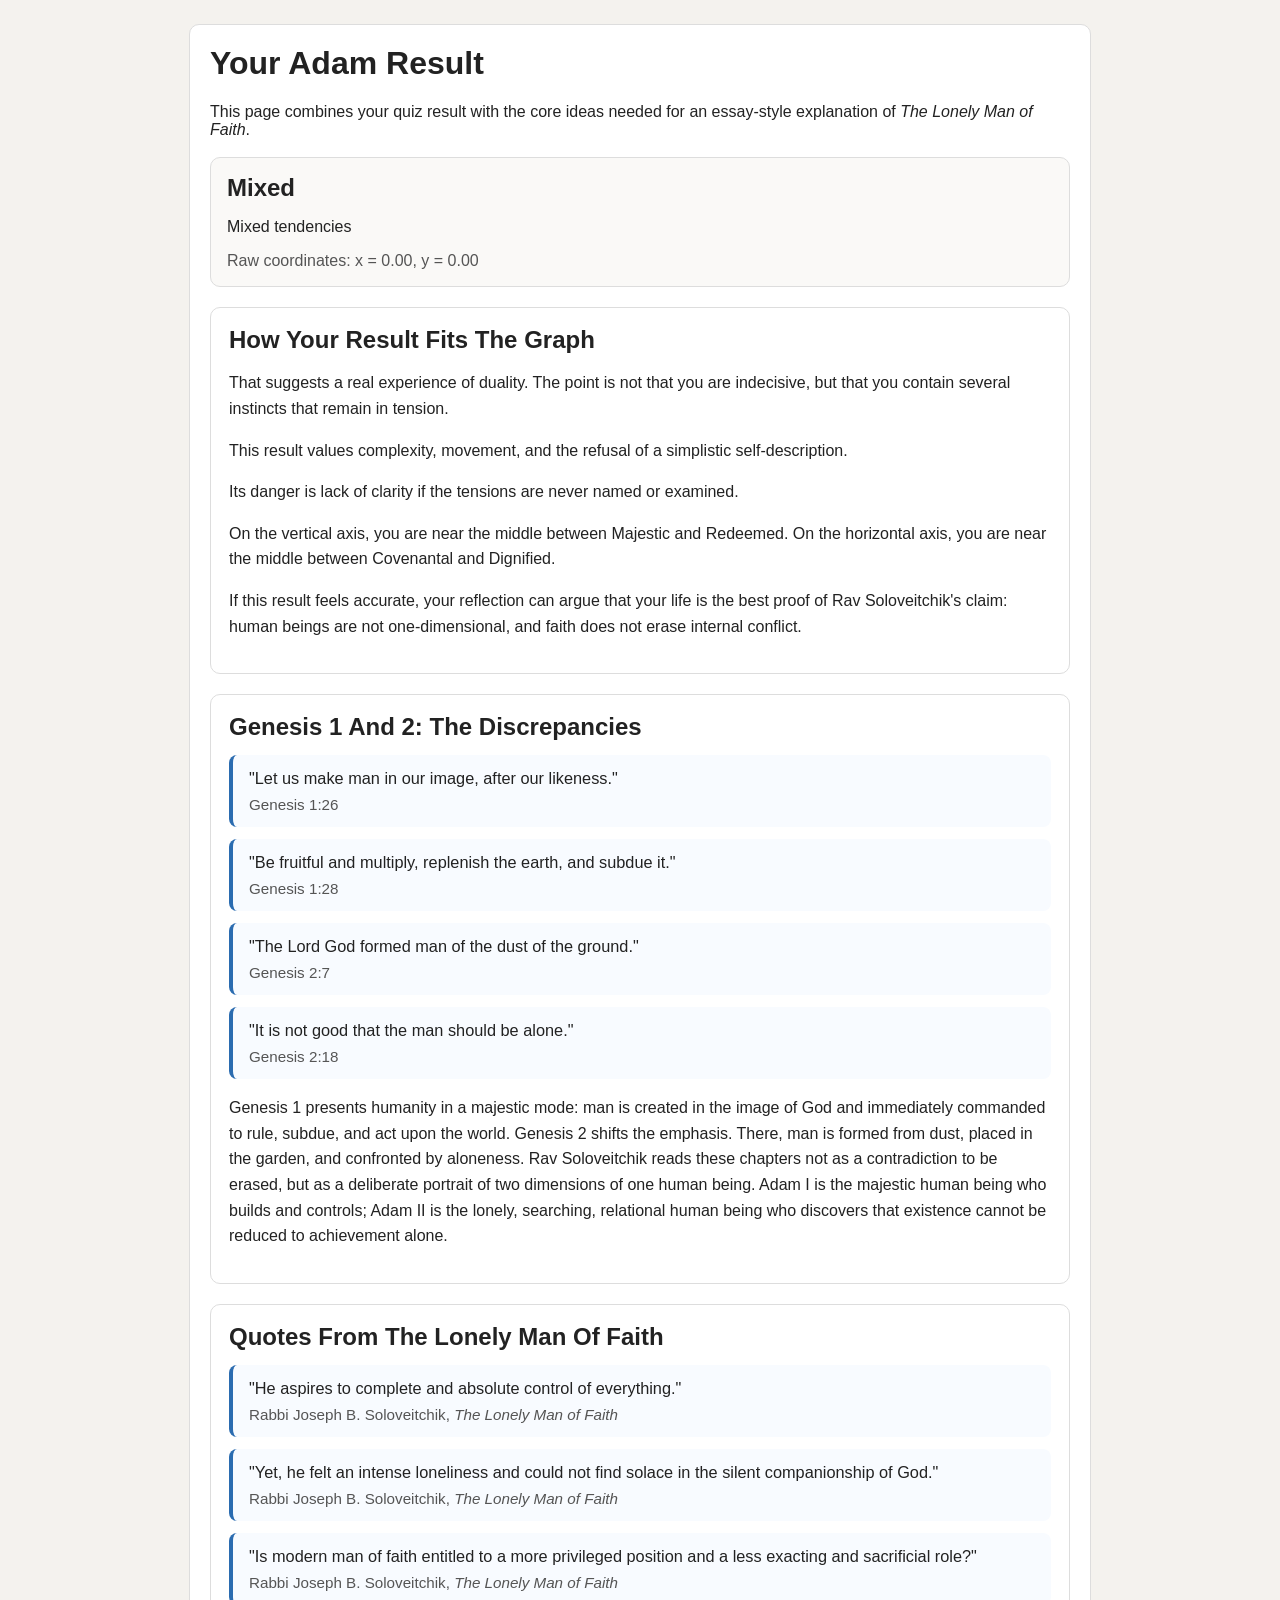
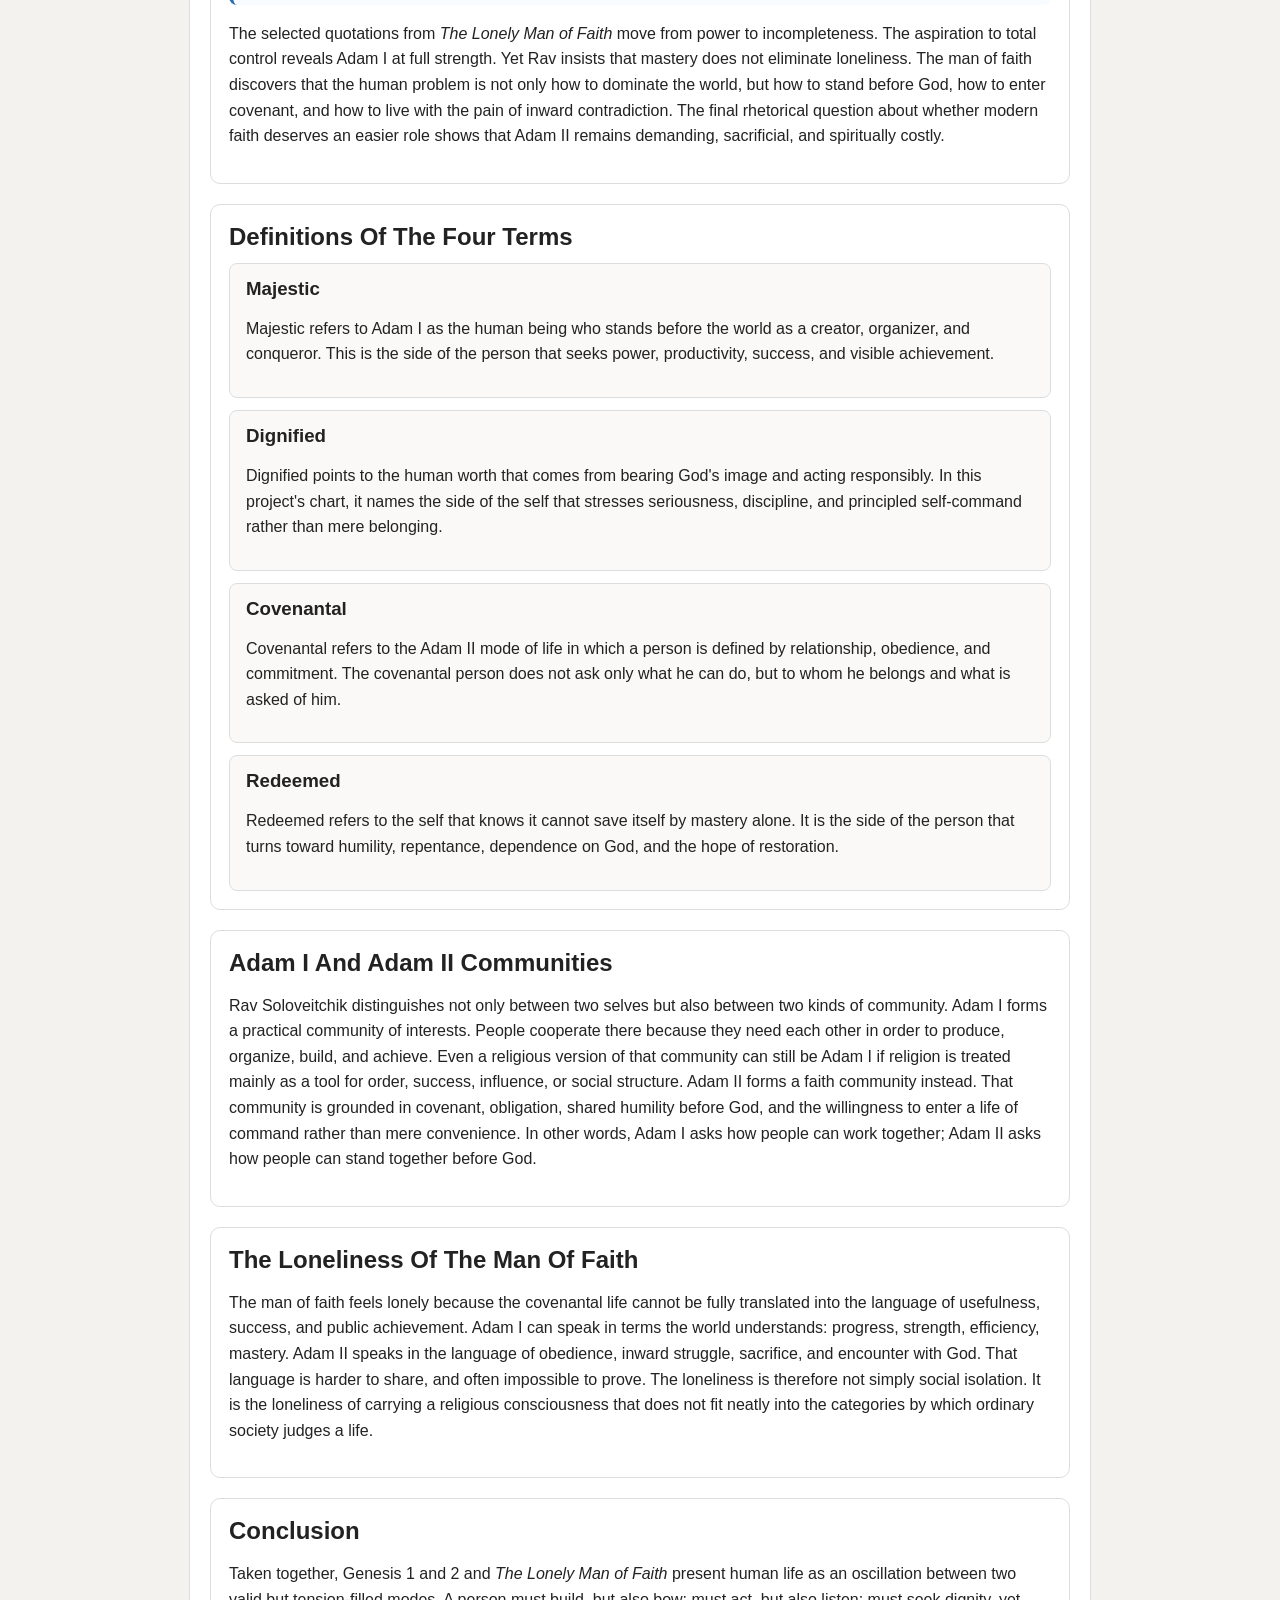
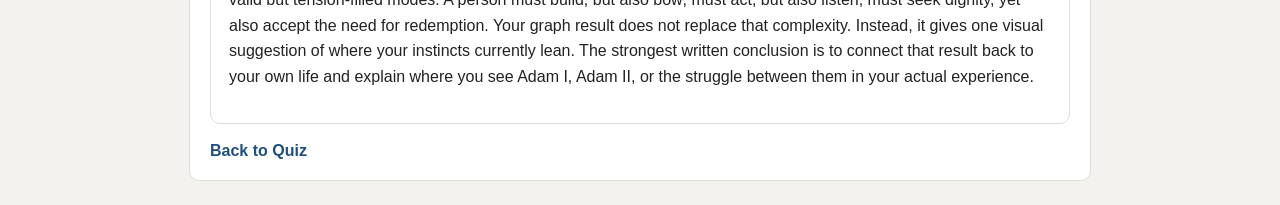
==== results.html @ e708c356 "Cheese-Itz" ====
<!DOCTYPE html>
<html lang="en">
<head>
  <meta charset="UTF-8" />
  <meta name="viewport" content="width=device-width, initial-scale=1.0" />
  <title>Adam Result</title>
  <link rel="stylesheet" href="style.css">
</head>
<body>
  <div class="Area ResultPage">
    <h1>Your Adam Result</h1>
    <p class="ResultIntro">This page combines your quiz result with the core ideas needed for an essay-style explanation of <em>The Lonely Man of Faith</em>.</p>

    <section class="ResultSummary">
      <h2 id="ResultName" class="ResultName">Result</h2>
      <p id="ResultLead"></p>
      <p id="ResultMeta" class="ResultMeta"></p>
    </section>

    <section class="EssaySection">
      <h2>How Your Result Fits The Graph</h2>
      <p id="ResultMeaning"></p>
      <p id="ResultValues"></p>
      <p id="ResultRisk"></p>
      <p id="ResultAxes"></p>
      <p id="ResultReflection"></p>
    </section>

    <section class="EssaySection">
      <h2>Genesis 1 And 2: The Discrepancies</h2>
      <div class="QuoteStack">
        <div class="QuoteCard">
          <blockquote>"Let us make man in our image, after our likeness."</blockquote>
          <div class="QuoteCitation">Genesis 1:26</div>
        </div>
        <div class="QuoteCard">
          <blockquote>"Be fruitful and multiply, replenish the earth, and subdue it."</blockquote>
          <div class="QuoteCitation">Genesis 1:28</div>
        </div>
        <div class="QuoteCard">
          <blockquote>"The Lord God formed man of the dust of the ground."</blockquote>
          <div class="QuoteCitation">Genesis 2:7</div>
        </div>
        <div class="QuoteCard">
          <blockquote>"It is not good that the man should be alone."</blockquote>
          <div class="QuoteCitation">Genesis 2:18</div>
        </div>
      </div>
      <p>Genesis 1 presents humanity in a majestic mode: man is created in the image of God and immediately commanded to rule, subdue, and act upon the world. Genesis 2 shifts the emphasis. There, man is formed from dust, placed in the garden, and confronted by aloneness. Rav Soloveitchik reads these chapters not as a contradiction to be erased, but as a deliberate portrait of two dimensions of one human being. Adam I is the majestic human being who builds and controls; Adam II is the lonely, searching, relational human being who discovers that existence cannot be reduced to achievement alone.</p>
    </section>

    <section class="EssaySection">
      <h2>Quotes From The Lonely Man Of Faith</h2>
      <div class="QuoteStack">
        <div class="QuoteCard">
          <blockquote>"He aspires to complete and absolute control of everything."</blockquote>
          <div class="QuoteCitation">Rabbi Joseph B. Soloveitchik, <em>The Lonely Man of Faith</em></div>
        </div>
        <div class="QuoteCard">
          <blockquote>"Yet, he felt an intense loneliness and could not find solace in the silent companionship of God."</blockquote>
          <div class="QuoteCitation">Rabbi Joseph B. Soloveitchik, <em>The Lonely Man of Faith</em></div>
        </div>
        <div class="QuoteCard">
          <blockquote>"Is modern man of faith entitled to a more privileged position and a less exacting and sacrificial role?"</blockquote>
          <div class="QuoteCitation">Rabbi Joseph B. Soloveitchik, <em>The Lonely Man of Faith</em></div>
        </div>
      </div>
      <p>The selected quotations from <em>The Lonely Man of Faith</em> move from power to incompleteness. The aspiration to total control reveals Adam I at full strength. Yet Rav insists that mastery does not eliminate loneliness. The man of faith discovers that the human problem is not only how to dominate the world, but how to stand before God, how to enter covenant, and how to live with the pain of inward contradiction. The final rhetorical question about whether modern faith deserves an easier role shows that Adam II remains demanding, sacrificial, and spiritually costly.</p>
    </section>

    <section class="EssaySection">
      <h2>Definitions Of The Four Terms</h2>
      <div class="DefinitionGrid">
        <div class="DefinitionCard">
          <h3>Majestic</h3>
          <p>Majestic refers to Adam I as the human being who stands before the world as a creator, organizer, and conqueror. This is the side of the person that seeks power, productivity, success, and visible achievement.</p>
        </div>
        <div class="DefinitionCard">
          <h3>Dignified</h3>
          <p>Dignified points to the human worth that comes from bearing God's image and acting responsibly. In this project's chart, it names the side of the self that stresses seriousness, discipline, and principled self-command rather than mere belonging.</p>
        </div>
        <div class="DefinitionCard">
          <h3>Covenantal</h3>
          <p>Covenantal refers to the Adam II mode of life in which a person is defined by relationship, obedience, and commitment. The covenantal person does not ask only what he can do, but to whom he belongs and what is asked of him.</p>
        </div>
        <div class="DefinitionCard">
          <h3>Redeemed</h3>
          <p>Redeemed refers to the self that knows it cannot save itself by mastery alone. It is the side of the person that turns toward humility, repentance, dependence on God, and the hope of restoration.</p>
        </div>
      </div>
    </section>

    <section class="EssaySection">
      <h2>Adam I And Adam II Communities</h2>
      <p>Rav Soloveitchik distinguishes not only between two selves but also between two kinds of community. Adam I forms a practical community of interests. People cooperate there because they need each other in order to produce, organize, build, and achieve. Even a religious version of that community can still be Adam I if religion is treated mainly as a tool for order, success, influence, or social structure. Adam II forms a faith community instead. That community is grounded in covenant, obligation, shared humility before God, and the willingness to enter a life of command rather than mere convenience. In other words, Adam I asks how people can work together; Adam II asks how people can stand together before God.</p>
    </section>

    <section class="EssaySection">
      <h2>The Loneliness Of The Man Of Faith</h2>
      <p>The man of faith feels lonely because the covenantal life cannot be fully translated into the language of usefulness, success, and public achievement. Adam I can speak in terms the world understands: progress, strength, efficiency, mastery. Adam II speaks in the language of obedience, inward struggle, sacrifice, and encounter with God. That language is harder to share, and often impossible to prove. The loneliness is therefore not simply social isolation. It is the loneliness of carrying a religious consciousness that does not fit neatly into the categories by which ordinary society judges a life.</p>
    </section>

    <section class="EssaySection">
      <h2>Conclusion</h2>
      <p>Taken together, Genesis 1 and 2 and <em>The Lonely Man of Faith</em> present human life as an oscillation between two valid but tension-filled modes. A person must build, but also bow; must act, but also listen; must seek dignity, yet also accept the need for redemption. Your graph result does not replace that complexity. Instead, it gives one visual suggestion of where your instincts currently lean. The strongest written conclusion is to connect that result back to your own life and explain where you see Adam I, Adam II, or the struggle between them in your actual experience.</p>
    </section>

    <a class="BackLink" href="index.html">Back to Quiz</a>
  </div>
  <script src="results.js" defer></script>
</body>
</html>
---- style.css ----
body {
  font-family: "Trebuchet MS", Arial, sans-serif;
  background: #f4f2ee;
  color: #222;
  margin: 0;
  padding: 24px;
}

.Area {
  max-width: 720px;
  margin: 0 auto;
  background: #ffffff;
  border: 1px solid #ddd;
  border-radius: 10px;
  padding: 20px;
}

h1 {
  margin-top: 0;
}

.ProgressArea {
  margin: 12px 0 18px;
}

.ProgressText {
  font-size: 0.9rem;
  color: #444;
  margin-bottom: 6px;
}

.ProgressBar {
  height: 10px;
  background: #e6e3df;
  border-radius: 999px;
  overflow: hidden;
}

#ProgressFill {
  height: 100%;
  width: 0%;
  background: #2b6cb0;
  transition: width 200ms ease;
}

.question {
  margin: 18px 0 8px;
  font-weight: 700;
}

label {
  display: block;
  margin: 6px 0;
  cursor: pointer;
}

.answer {
  padding: 10px 12px;
  border: 1px solid #d7d7d7;
  border-radius: 8px;
  background: #fff;
}

.answer.selected {
  border-color: #2b6cb0;
  background: #eef5ff;
}

.answer input {
  margin-right: 8px;
}

button {
  margin-top: 16px;
  padding: 8px 14px;
  border: 0;
  border-radius: 6px;
  background: #2b6cb0;
  color: #fff;
  font-weight: 600;
  cursor: pointer;
}

#result {
  margin-top: 18px;
  padding: 12px;
  border: 1px dashed #bbb;
  background: #faf9f7;
}

#Compass {
  position: relative;
  width: 320px;
  height: 320px;
  margin: 18px auto 0;
  border: 1px solid #dcdcdc;
  background: #fff;
  border-radius: 6px;
  box-shadow: 0 1px 0 rgba(0,0,0,0.03);
}

#Compass .axis {
  position: absolute;
  background: #d0d0d0;
}

#Compass .Vertical-Axis {
  position: absolute;
  width: 2px;
  height: 100%;
  left: 50%;
  top: 0;
  transform: translateX(-50%);
  background: #d0d0d0;
}

#Compass .Horizontal-Axis {
  position: absolute;
  height: 2px;
  width: 100%;
  top: 50%;
  left: 0;
  transform: translateY(-50%);
  background: #d0d0d0;
}

#Compass .Axis-End {
  position: absolute;
  font-size: 0.95rem;
  color: #444;
  padding: 4px 8px;
  pointer-events: none;
  font-weight: 700;
  white-space: nowrap;
  text-align: center;
}

#Compass .Axis-End.Majestic { top: -50px; left: 50%; transform: translateX(-50%); }
#Compass .Axis-End.Covenantal { right: -50px; top: 50%; transform: translateY(-50%); }
#Compass .Axis-End.Redeemed { bottom: -50px; left: 50%; transform: translateX(-50%); }
#Compass .Axis-End.Dignified { left: -50px; top: 50%; transform: translateY(-50%); }

#Placement {
  position: absolute;
  width: 16px;
  height: 16px;
  border-radius: 50%;
  background: #2b6cb0;
  box-shadow: 0 2px 6px rgba(43,108,176,0.35);
  transform: translate(-50%, -50%);
  transition: left 200ms ease, top 200ms ease;
}

#Compass .center-note {
  position: absolute;
  left: 50%;
  top: 50%;
  transform: translate(-50%, -50%);
  color: #999;
  font-size: 0.85rem;
}

.ResultDetailsButton {
  display: inline-flex;
  align-items: center;
  justify-content: center;
  margin: 18px auto 0;
  padding: 10px 16px;
  border-radius: 8px;
  background: #1f4f82;
  color: #fff;
  text-decoration: none;
  font-weight: 600;
}

.ResultPage {
  max-width: 860px;
}

.ResultIntro {
  margin-bottom: 18px;
}

.ResultSummary {
  margin-top: 18px;
  padding: 16px;
  border: 1px solid #ddd;
  border-radius: 10px;
  background: #faf9f7;
}

.ResultName {
  margin: 0 0 8px;
  font-size: 1.5rem;
}

.ResultMeta {
  margin: 6px 0 0;
  color: #555;
}

.ResultGrid {
  display: grid;
  gap: 16px;
  margin-top: 18px;
}

.ResultCard {
  padding: 16px;
  border: 1px solid #ddd;
  border-radius: 10px;
  background: #fff;
}

.ResultCard h2 {
  margin-top: 0;
}

.BackLink {
  display: inline-block;
  margin-top: 18px;
  color: #1f4f82;
  font-weight: 600;
  text-decoration: none;
}

.EssaySection {
  margin-top: 20px;
  padding: 18px;
  border: 1px solid #ddd;
  border-radius: 10px;
  background: #fff;
}

.EssaySection h2 {
  margin-top: 0;
  margin-bottom: 12px;
}

.EssaySection p {
  line-height: 1.6;
}

.QuoteStack {
  display: grid;
  gap: 12px;
  margin: 14px 0 16px;
}

.QuoteCard {
  padding: 14px 16px;
  border-left: 4px solid #2b6cb0;
  background: #f8fbff;
  border-radius: 8px;
}

.QuoteCard blockquote {
  margin: 0 0 8px;
  font-size: 1.02rem;
}

.QuoteCitation {
  color: #555;
  font-size: 0.95rem;
}

.DefinitionGrid {
  display: grid;
  gap: 12px;
}

.DefinitionCard {
  padding: 14px 16px;
  border: 1px solid #ddd;
  border-radius: 8px;
  background: #faf9f7;
}

.DefinitionCard h3 {
  margin: 0 0 8px;
}
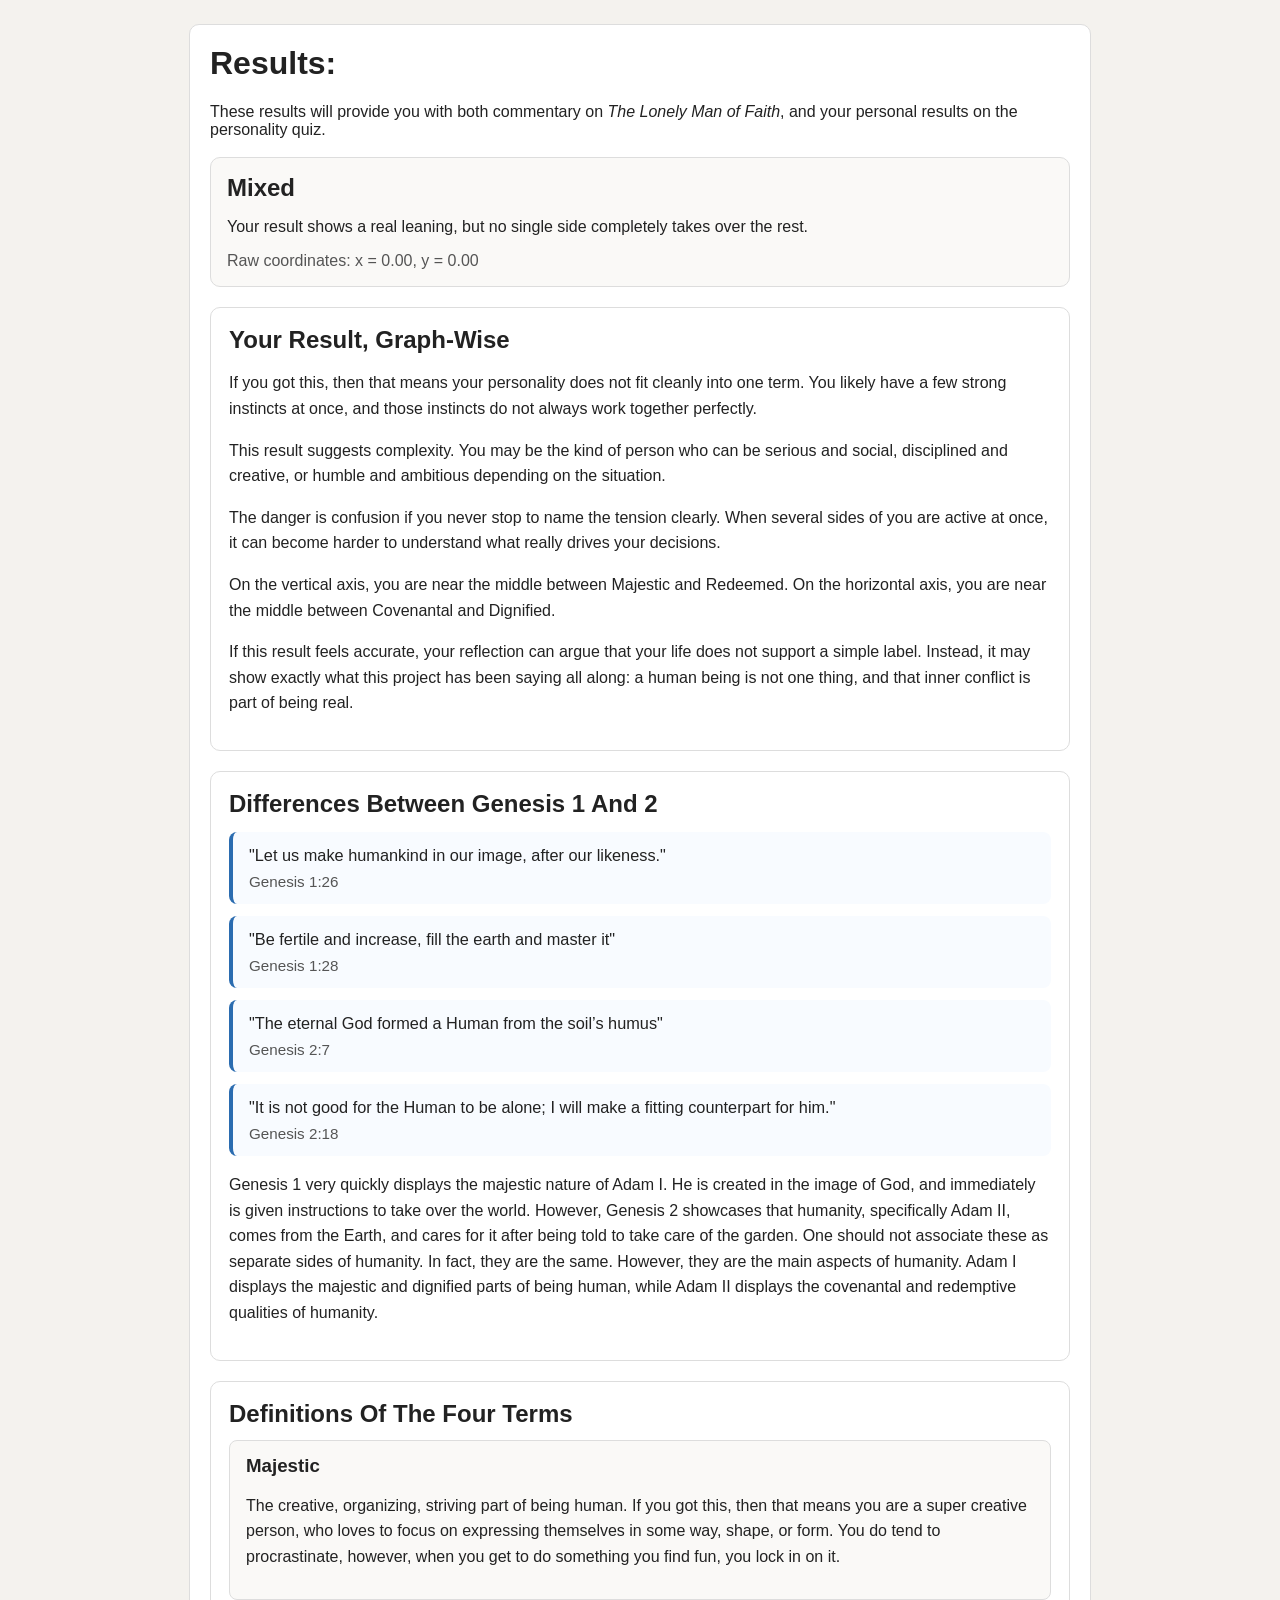
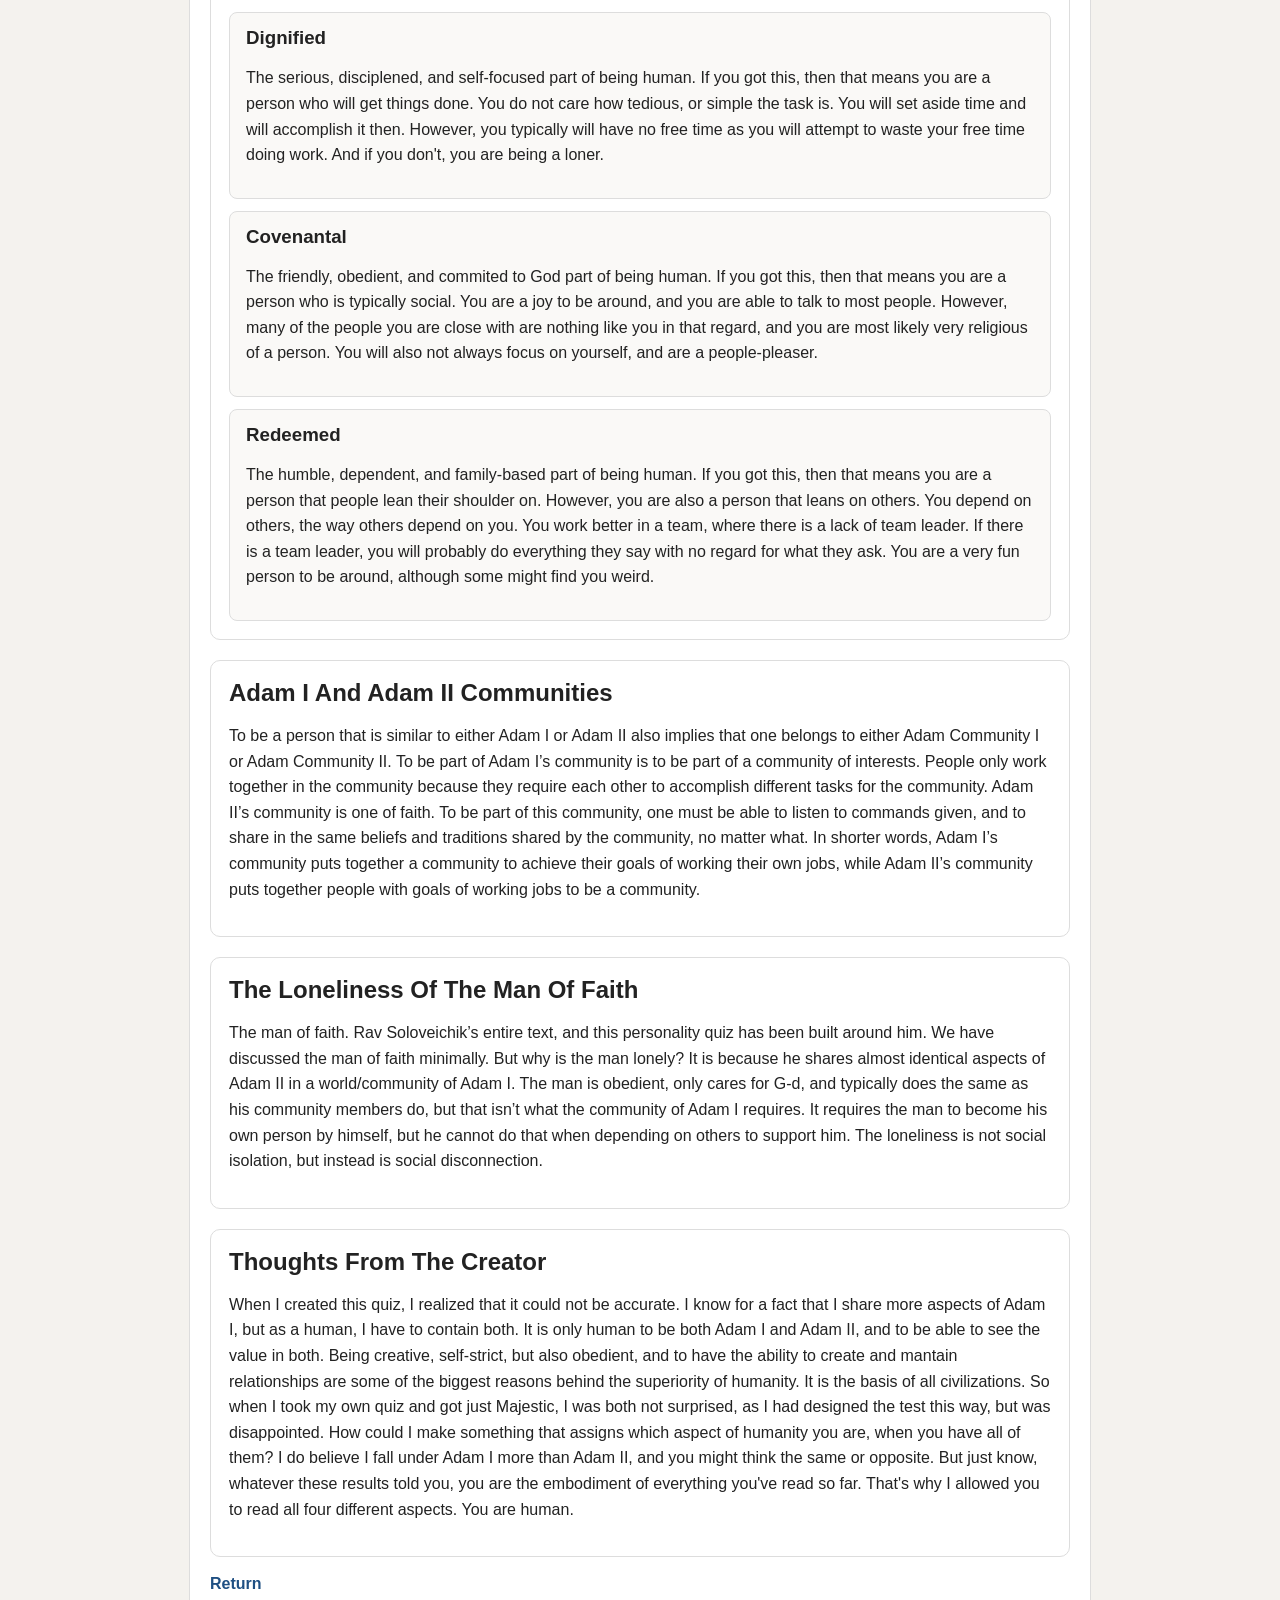
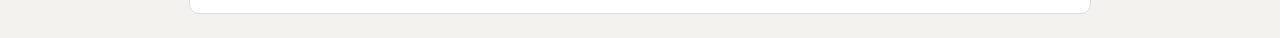
==== commit d5454b8f: "Final" ====
--- a/results.html
+++ b/results.html
@@ -8,17 +8,17 @@
 </head>
 <body>
   <div class="Area ResultPage">
-    <h1>Your Adam Result</h1>
-    <p class="ResultIntro">This page combines your quiz result with the core ideas needed for an essay-style explanation of <em>The Lonely Man of Faith</em>.</p>
+    <h1>Results:</h1>
+    <p class="ResultIntro">These results will provide you with both commentary on <em>The Lonely Man of Faith</em>, and your personal results on the personality quiz.</p>
 
     <section class="ResultSummary">
-      <h2 id="ResultName" class="ResultName">Result</h2>
+      <h2 id="ResultName" class="ResultName">Name</h2>
       <p id="ResultLead"></p>
       <p id="ResultMeta" class="ResultMeta"></p>
     </section>
 
     <section class="EssaySection">
-      <h2>How Your Result Fits The Graph</h2>
+      <h2>Your Result, Graph-Wise</h2>
       <p id="ResultMeaning"></p>
       <p id="ResultValues"></p>
       <p id="ResultRisk"></p>
@@ -27,45 +27,26 @@
     </section>
 
     <section class="EssaySection">
-      <h2>Genesis 1 And 2: The Discrepancies</h2>
+      <h2>Differences Between Genesis 1 And 2</h2>
       <div class="QuoteStack">
         <div class="QuoteCard">
-          <blockquote>"Let us make man in our image, after our likeness."</blockquote>
+          <blockquote>"Let us make humankind in our image, after our likeness."</blockquote>
           <div class="QuoteCitation">Genesis 1:26</div>
         </div>
         <div class="QuoteCard">
-          <blockquote>"Be fruitful and multiply, replenish the earth, and subdue it."</blockquote>
+          <blockquote>"Be fertile and increase, fill the earth and master it"</blockquote>
           <div class="QuoteCitation">Genesis 1:28</div>
         </div>
         <div class="QuoteCard">
-          <blockquote>"The Lord God formed man of the dust of the ground."</blockquote>
+          <blockquote>"The eternal God formed a Human from the soil’s humus"</blockquote>
           <div class="QuoteCitation">Genesis 2:7</div>
         </div>
         <div class="QuoteCard">
-          <blockquote>"It is not good that the man should be alone."</blockquote>
+          <blockquote>"It is not good for the Human to be alone; I will make a fitting counterpart for him."</blockquote>
           <div class="QuoteCitation">Genesis 2:18</div>
         </div>
       </div>
-      <p>Genesis 1 presents humanity in a majestic mode: man is created in the image of God and immediately commanded to rule, subdue, and act upon the world. Genesis 2 shifts the emphasis. There, man is formed from dust, placed in the garden, and confronted by aloneness. Rav Soloveitchik reads these chapters not as a contradiction to be erased, but as a deliberate portrait of two dimensions of one human being. Adam I is the majestic human being who builds and controls; Adam II is the lonely, searching, relational human being who discovers that existence cannot be reduced to achievement alone.</p>
-    </section>
-
-    <section class="EssaySection">
-      <h2>Quotes From The Lonely Man Of Faith</h2>
-      <div class="QuoteStack">
-        <div class="QuoteCard">
-          <blockquote>"He aspires to complete and absolute control of everything."</blockquote>
-          <div class="QuoteCitation">Rabbi Joseph B. Soloveitchik, <em>The Lonely Man of Faith</em></div>
-        </div>
-        <div class="QuoteCard">
-          <blockquote>"Yet, he felt an intense loneliness and could not find solace in the silent companionship of God."</blockquote>
-          <div class="QuoteCitation">Rabbi Joseph B. Soloveitchik, <em>The Lonely Man of Faith</em></div>
-        </div>
-        <div class="QuoteCard">
-          <blockquote>"Is modern man of faith entitled to a more privileged position and a less exacting and sacrificial role?"</blockquote>
-          <div class="QuoteCitation">Rabbi Joseph B. Soloveitchik, <em>The Lonely Man of Faith</em></div>
-        </div>
-      </div>
-      <p>The selected quotations from <em>The Lonely Man of Faith</em> move from power to incompleteness. The aspiration to total control reveals Adam I at full strength. Yet Rav insists that mastery does not eliminate loneliness. The man of faith discovers that the human problem is not only how to dominate the world, but how to stand before God, how to enter covenant, and how to live with the pain of inward contradiction. The final rhetorical question about whether modern faith deserves an easier role shows that Adam II remains demanding, sacrificial, and spiritually costly.</p>
+      <p>Genesis 1 very quickly displays the majestic nature of Adam I. He is created in the image of God, and immediately is given instructions to take over the world. However, Genesis 2 showcases that humanity, specifically Adam II, comes from the Earth, and cares for it after being told to take care of the garden. One should not associate these as separate sides of humanity. In fact, they are the same. However, they are the main aspects of humanity. Adam I displays the majestic and dignified parts of being human, while Adam II displays the covenantal and redemptive qualities of humanity.</p>
     </section>
 
     <section class="EssaySection">
@@ -73,39 +54,39 @@
       <div class="DefinitionGrid">
         <div class="DefinitionCard">
           <h3>Majestic</h3>
-          <p>Majestic refers to Adam I as the human being who stands before the world as a creator, organizer, and conqueror. This is the side of the person that seeks power, productivity, success, and visible achievement.</p>
+          <p>The creative, organizing, striving part of being human. If you got this, then that means you are a super creative person, who loves to focus on expressing themselves in some way, shape, or form. You do tend to procrastinate, however, when you get to do something you find fun, you lock in on it.</p>
         </div>
         <div class="DefinitionCard">
           <h3>Dignified</h3>
-          <p>Dignified points to the human worth that comes from bearing God's image and acting responsibly. In this project's chart, it names the side of the self that stresses seriousness, discipline, and principled self-command rather than mere belonging.</p>
+          <p>The serious, disciplened, and self-focused part of being human. If you got this, then that means you are a person who will get things done. You do not care how tedious, or simple the task is. You will set aside time and will accomplish it then. However, you typically will have no free time as you will attempt to waste your free time doing work. And if you don't, you are being a loner.</p>
         </div>
         <div class="DefinitionCard">
           <h3>Covenantal</h3>
-          <p>Covenantal refers to the Adam II mode of life in which a person is defined by relationship, obedience, and commitment. The covenantal person does not ask only what he can do, but to whom he belongs and what is asked of him.</p>
+          <p>The friendly, obedient, and commited to God part of being human. If you got this, then that means you are a person who is typically social. You are a joy to be around, and you are able to talk to most people. However, many of the people you are close with are nothing like you in that regard, and you are most likely very religious of a person. You will also not always focus on yourself, and are a people-pleaser.</p>
         </div>
         <div class="DefinitionCard">
           <h3>Redeemed</h3>
-          <p>Redeemed refers to the self that knows it cannot save itself by mastery alone. It is the side of the person that turns toward humility, repentance, dependence on God, and the hope of restoration.</p>
+          <p>The humble, dependent, and family-based part of being human. If you got this, then that means you are a person that people lean their shoulder on. However, you are also a person that leans on others. You depend on others, the way others depend on you. You work better in a team, where there is a lack of team leader. If there is a team leader, you will probably do everything they say with no regard for what they ask. You are a very fun person to be around, although some might find you weird.</p>
         </div>
       </div>
     </section>
 
     <section class="EssaySection">
       <h2>Adam I And Adam II Communities</h2>
-      <p>Rav Soloveitchik distinguishes not only between two selves but also between two kinds of community. Adam I forms a practical community of interests. People cooperate there because they need each other in order to produce, organize, build, and achieve. Even a religious version of that community can still be Adam I if religion is treated mainly as a tool for order, success, influence, or social structure. Adam II forms a faith community instead. That community is grounded in covenant, obligation, shared humility before God, and the willingness to enter a life of command rather than mere convenience. In other words, Adam I asks how people can work together; Adam II asks how people can stand together before God.</p>
+      <p>To be a person that is similar to either Adam I or Adam II also implies that one belongs to either Adam Community I or Adam Community II. To be part of Adam I’s community is to be part of a community of interests. People only work together in the community because they require each other to accomplish different tasks for the community. Adam II’s community is one of faith. To be part of this community, one must be able to listen to commands given, and to share in the same beliefs and traditions shared by the community, no matter what. In shorter words, Adam I’s community puts together a community to achieve their goals of working their own jobs, while Adam II’s community puts together people with goals of working jobs to be a community.</p>
     </section>
 
     <section class="EssaySection">
       <h2>The Loneliness Of The Man Of Faith</h2>
-      <p>The man of faith feels lonely because the covenantal life cannot be fully translated into the language of usefulness, success, and public achievement. Adam I can speak in terms the world understands: progress, strength, efficiency, mastery. Adam II speaks in the language of obedience, inward struggle, sacrifice, and encounter with God. That language is harder to share, and often impossible to prove. The loneliness is therefore not simply social isolation. It is the loneliness of carrying a religious consciousness that does not fit neatly into the categories by which ordinary society judges a life.</p>
+      <p>The man of faith. Rav Soloveichik’s entire text, and this personality quiz has been built around him. We have discussed the man of faith minimally. But why is the man lonely? It is because he shares almost identical aspects of Adam II in a world/community of Adam I. The man is obedient, only cares for G-d, and typically does the same as his community members do, but that isn’t what the community of Adam I requires. It requires the man to become his own person by himself, but he cannot do that when depending on others to support him. The loneliness is not social isolation, but instead is social disconnection.</p>
     </section>
 
     <section class="EssaySection">
-      <h2>Conclusion</h2>
-      <p>Taken together, Genesis 1 and 2 and <em>The Lonely Man of Faith</em> present human life as an oscillation between two valid but tension-filled modes. A person must build, but also bow; must act, but also listen; must seek dignity, yet also accept the need for redemption. Your graph result does not replace that complexity. Instead, it gives one visual suggestion of where your instincts currently lean. The strongest written conclusion is to connect that result back to your own life and explain where you see Adam I, Adam II, or the struggle between them in your actual experience.</p>
+      <h2>Thoughts From The Creator</h2>
+      <p>When I created this quiz, I realized that it could not be accurate. I know for a fact that I share more aspects of Adam I, but as a human, I have to contain both. It is only human to be both Adam I and Adam II, and to be able to see the value in both. Being creative, self-strict, but also obedient, and to have the ability to create and mantain relationships are some of the biggest reasons behind the superiority of humanity. It is the basis of all civilizations. So when I took my own quiz and got just Majestic, I was both not surprised, as I had designed the test this way, but was disappointed. How could I make something that assigns which aspect of humanity you are, when you have all of them? I do believe I fall under Adam I more than Adam II, and you might think the same or opposite. But just know, whatever these results told you, you are the embodiment of everything you've read so far. That's why I allowed you to read all four different aspects. You are human. </p>
     </section>
 
-    <a class="BackLink" href="index.html">Back to Quiz</a>
+    <a class="BackLink" href="index.html">Return</a>
   </div>
   <script src="results.js" defer></script>
 </body>
